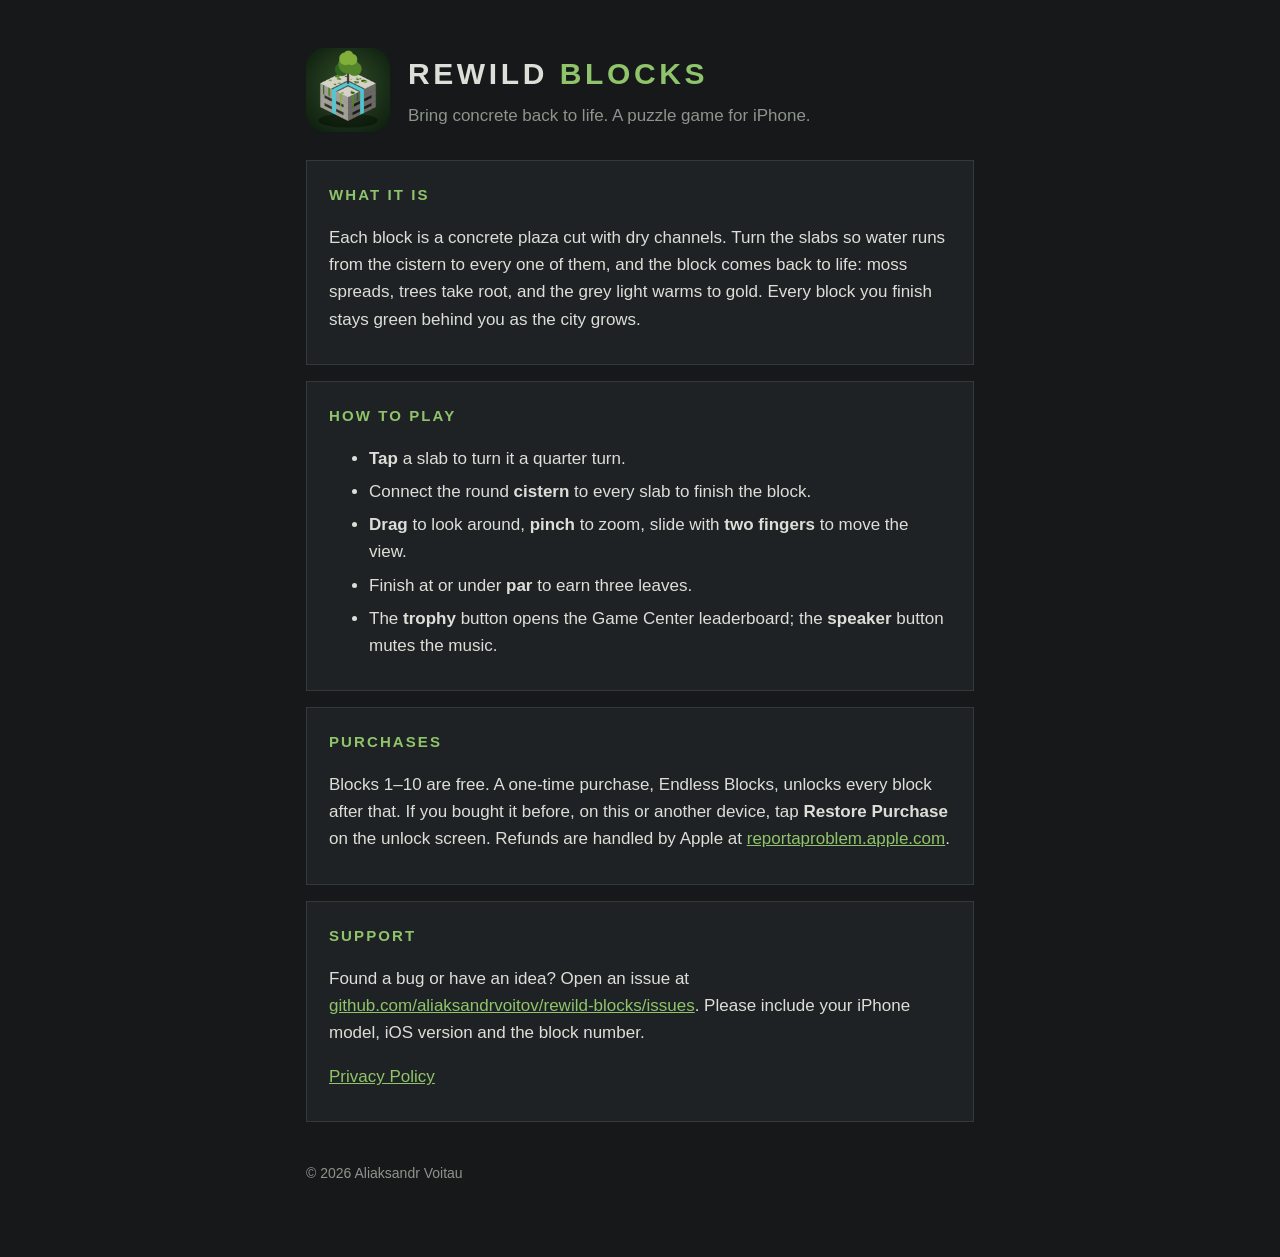
==== index.html @ 110fb21b "Support and privacy pages for Rewild Blocks Co-Authored-By: Claude Fable 5.2 <noreply@anthropic.com>" ====
<!doctype html>
<html lang="en"><head><meta charset="utf-8"><meta name="viewport" content="width=device-width, initial-scale=1">
<title>Rewild Blocks — Support</title><link rel="stylesheet" href="style.css"></head>
<body><main>
<header><img src="icon.png" alt="Rewild Blocks icon"><div><h1>Rewild <span>Blocks</span></h1><p class="dim">Bring concrete back to life. A puzzle game for iPhone.</p></div></header>
<section>
<h2>What it is</h2>
<p>Each block is a concrete plaza cut with dry channels. Turn the slabs so water runs from the cistern to every one of them, and the block comes back to life: moss spreads, trees take root, and the grey light warms to gold. Every block you finish stays green behind you as the city grows.</p>
</section>
<section>
<h2>How to play</h2>
<ul>
<li><b>Tap</b> a slab to turn it a quarter turn.</li>
<li>Connect the round <b>cistern</b> to every slab to finish the block.</li>
<li><b>Drag</b> to look around, <b>pinch</b> to zoom, slide with <b>two fingers</b> to move the view.</li>
<li>Finish at or under <b>par</b> to earn three leaves.</li>
<li>The <b>trophy</b> button opens the Game Center leaderboard; the <b>speaker</b> button mutes the music.</li>
</ul>
</section>
<section>
<h2>Purchases</h2>
<p>Blocks 1–10 are free. A one-time purchase, Endless Blocks, unlocks every block after that. If you bought it before, on this or another device, tap <b>Restore Purchase</b> on the unlock screen. Refunds are handled by Apple at <a href="https://reportaproblem.apple.com">reportaproblem.apple.com</a>.</p>
</section>
<section>
<h2>Support</h2>
<p>Found a bug or have an idea? Open an issue at <a href="https://github.com/aliaksandrvoitov/rewild-blocks/issues">github.com/aliaksandrvoitov/rewild-blocks/issues</a>. Please include your iPhone model, iOS version and the block number.</p>
<p><a href="privacy.html">Privacy Policy</a></p>
</section>
<footer>© 2026 Aliaksandr Voitau</footer>
</main></body></html>
---- style.css ----
:root { --bg:#16181a; --panel:#1f2224; --text:#dcdfd8; --dim:#8d948c; --moss:#8fc46a; --line:#34393a; }
* { box-sizing: border-box; }
body { margin:0; background:var(--bg); color:var(--text); font:17px/1.6 -apple-system, BlinkMacSystemFont, "Segoe UI", sans-serif; }
main { max-width: 700px; margin: 0 auto; padding: 48px 16px 72px; }
header { display:flex; gap:18px; align-items:center; margin-bottom: 28px; }
header img { width:84px; height:84px; border-radius:19px; }
h1 { margin:0; font-size: 30px; letter-spacing: .12em; text-transform: uppercase; }
h1 span { color: var(--moss); }
h2 { color: var(--moss); font-size: 15px; letter-spacing: .14em; text-transform: uppercase; margin-top: 34px; }
a { color: var(--moss); }
.dim { color: var(--dim); margin: 4px 0 0; }
section { background: var(--panel); border: 1px solid var(--line); padding: 4px 22px 14px; margin-top: 16px; }
section h2 { margin-top: 18px; }
li { margin: 6px 0; }
footer { color: var(--dim); font-size: 14px; margin-top: 40px; }
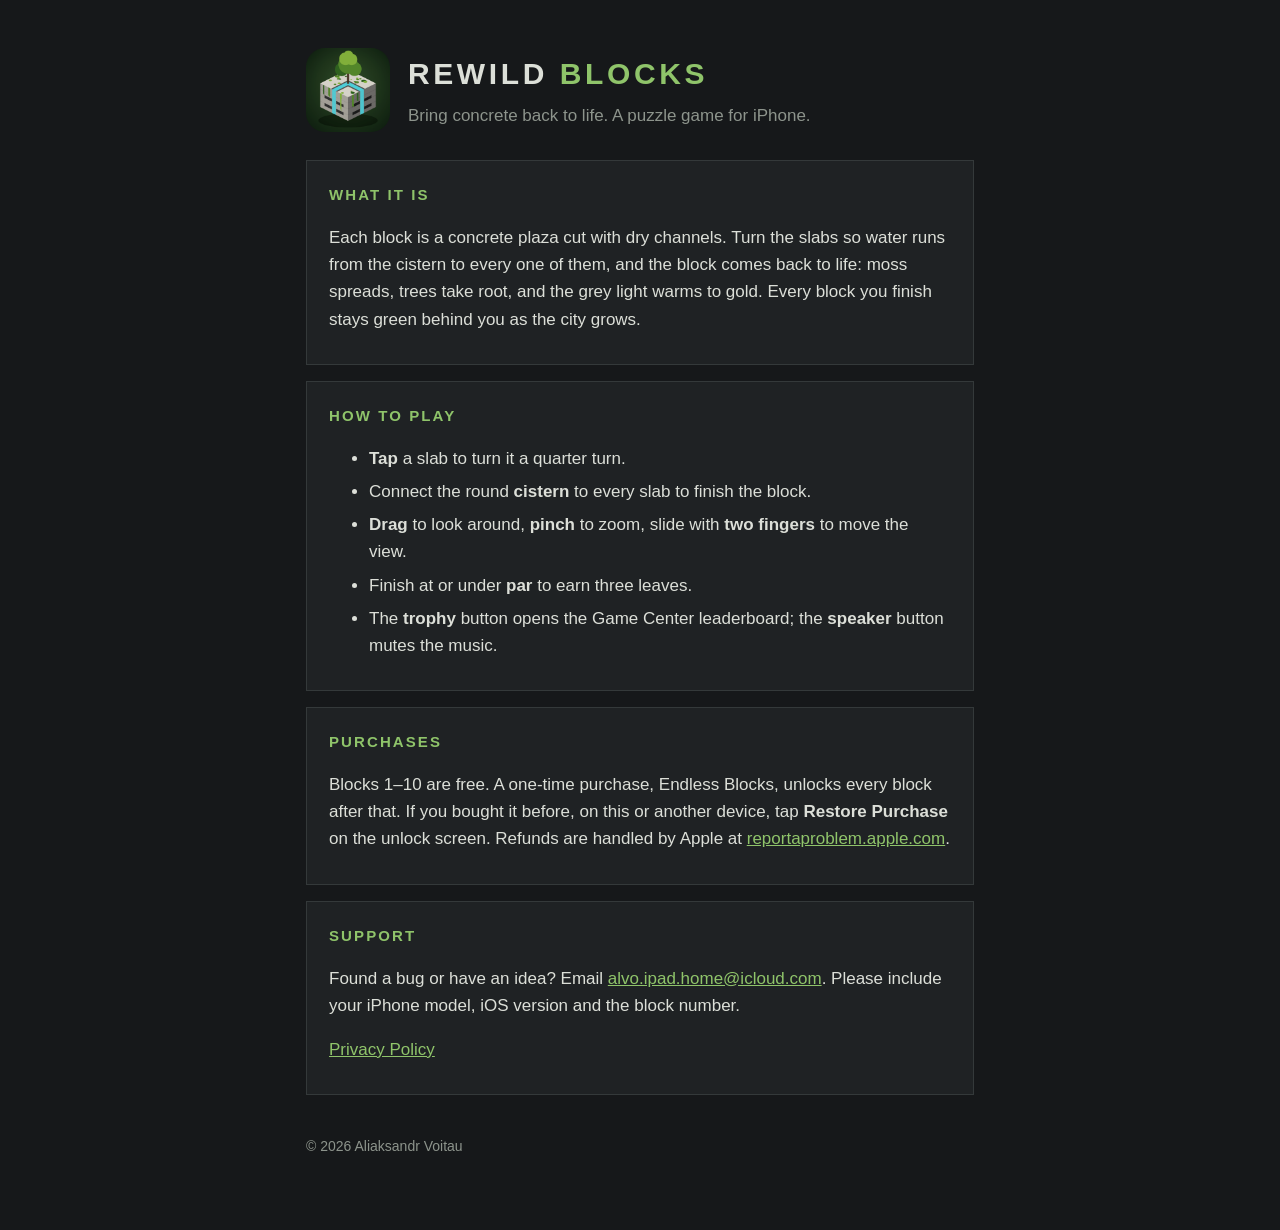
==== commit c355ce5d: "Use email for support contact Co-Authored-By: Claude Fable 5.2 <noreply@anthropic.com>" ====
--- a/index.html
+++ b/index.html
@@ -23,7 +23,7 @@
 </section>
 <section>
 <h2>Support</h2>
-<p>Found a bug or have an idea? Open an issue at <a href="https://github.com/aliaksandrvoitov/rewild-blocks/issues">github.com/aliaksandrvoitov/rewild-blocks/issues</a>. Please include your iPhone model, iOS version and the block number.</p>
+<p>Found a bug or have an idea? Email <a href="mailto:alvo.ipad.home@icloud.com">alvo.ipad.home@icloud.com</a>. Please include your iPhone model, iOS version and the block number.</p>
 <p><a href="privacy.html">Privacy Policy</a></p>
 </section>
 <footer>© 2026 Aliaksandr Voitau</footer>
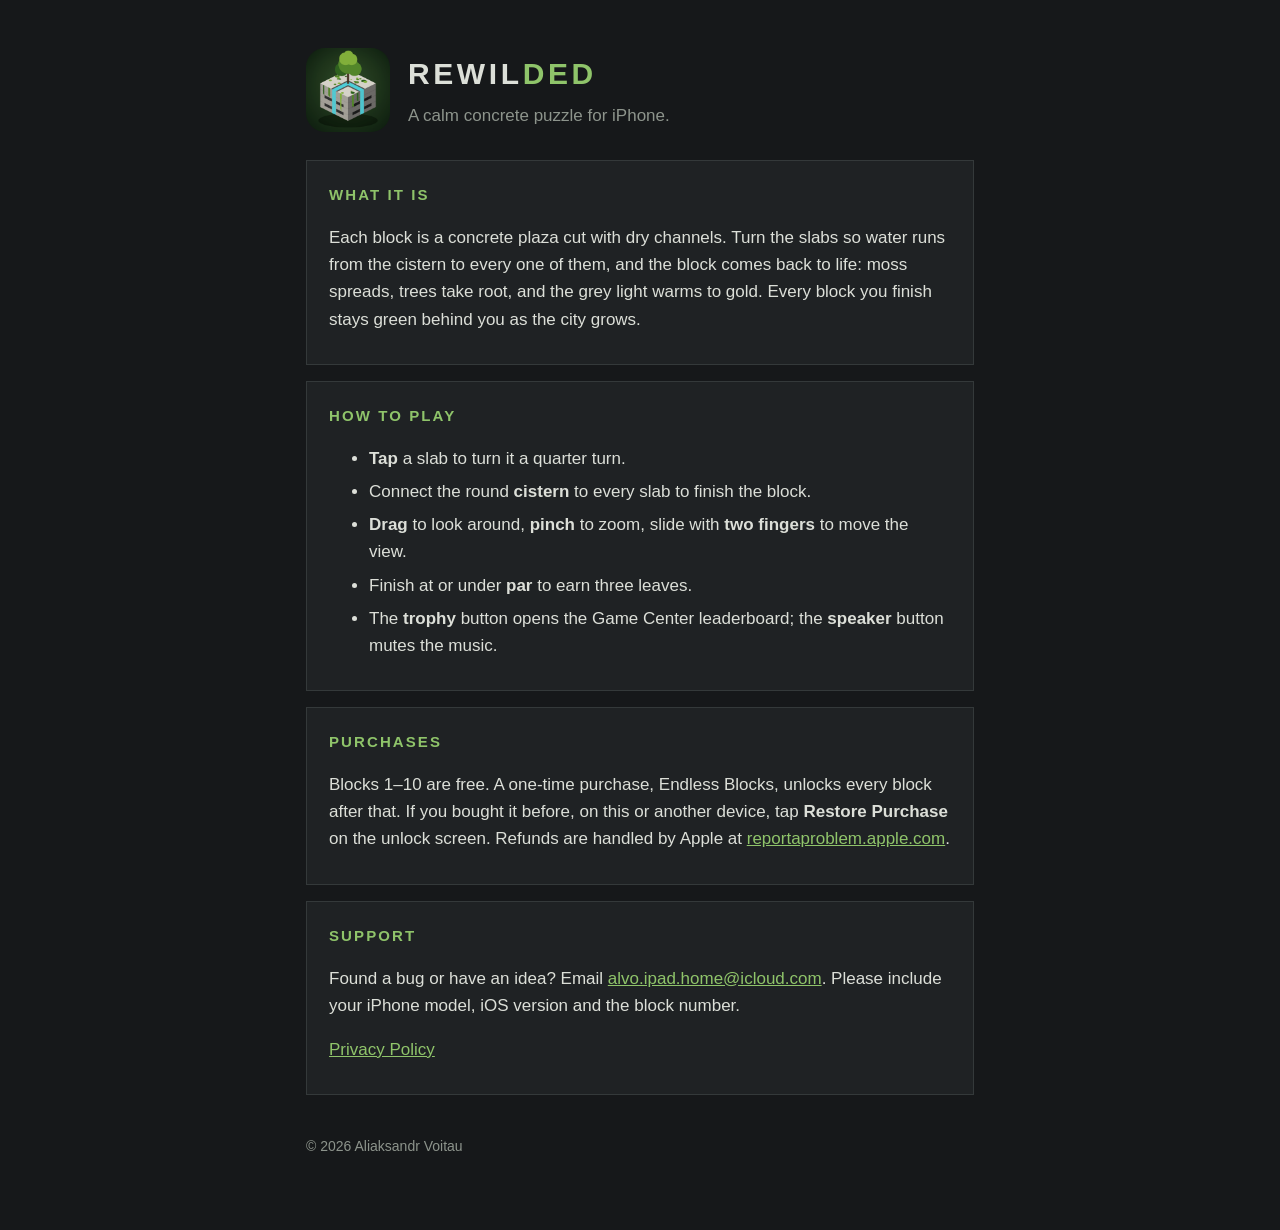
==== commit cf75029b: "Rename to Rewilded Co-Authored-By: Claude Fable 5.2 <noreply@anthropic.com>" ====
--- a/index.html
+++ b/index.html
@@ -1,8 +1,8 @@
 <!doctype html>
 <html lang="en"><head><meta charset="utf-8"><meta name="viewport" content="width=device-width, initial-scale=1">
-<title>Rewild Blocks — Support</title><link rel="stylesheet" href="style.css"></head>
+<title>Rewilded — Support</title><link rel="stylesheet" href="style.css"></head>
 <body><main>
-<header><img src="icon.png" alt="Rewild Blocks icon"><div><h1>Rewild <span>Blocks</span></h1><p class="dim">Bring concrete back to life. A puzzle game for iPhone.</p></div></header>
+<header><img src="icon.png" alt="Rewilded icon"><div><h1>Rewil<span>ded</span></h1><p class="dim">A calm concrete puzzle for iPhone.</p></div></header>
 <section>
 <h2>What it is</h2>
 <p>Each block is a concrete plaza cut with dry channels. Turn the slabs so water runs from the cistern to every one of them, and the block comes back to life: moss spreads, trees take root, and the grey light warms to gold. Every block you finish stays green behind you as the city grows.</p>
